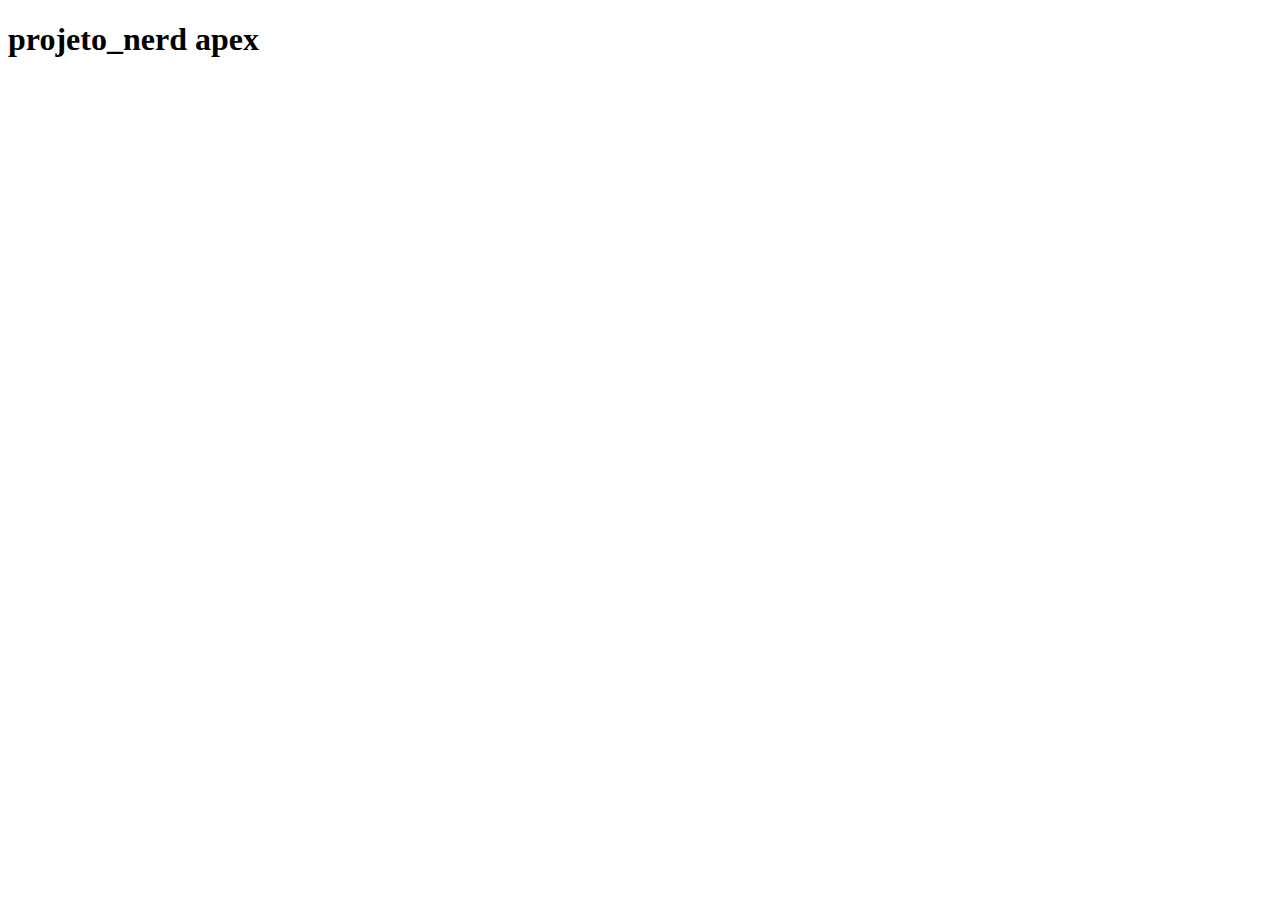
==== apex/index.html @ 971ad42d "vamo" ====
<!DOCTYPE html>
<html lang="pt-br">
<head>
    <meta charset="UTF-8">
    <meta http-equiv="X-UA-Compatible" content="IE=edge">
    <meta name="viewport" content="width=device-width, initial-scale=1.0">
    <title>valando sobre apex</title>
</head>
<body>
    <h1>projeto_nerd apex</h1>
    <header>

    </header>
    <main>

    </main>
    <footer>
        
    </footer>
</body>
</html>
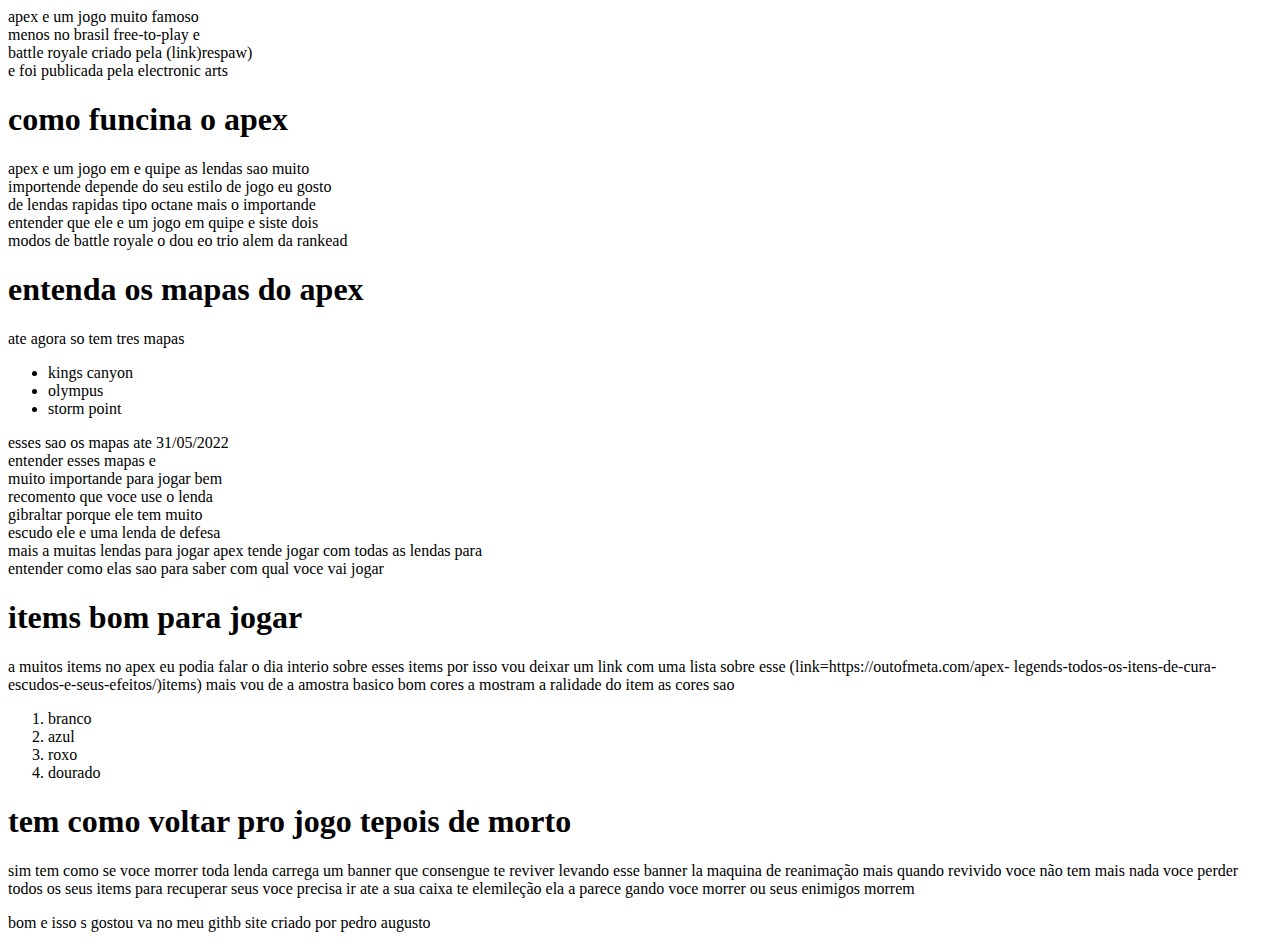
==== commit 14d48376: "aaaaaaa" ====
--- a/apex/index.html
+++ b/apex/index.html
@@ -7,15 +7,87 @@
     <title>valando sobre apex</title>
 </head>
 <body>
-    <h1>projeto_nerd apex</h1>
-    <header>
+        <header>
+            apex e um jogo muito famoso <br>  menos no brasil 
+            free-to-play e <br> battle royale criado pela  (link)respaw)
+            <br> e foi publicada pela electronic arts
+        </header>
 
-    </header>
-    <main>
+    <h1>como funcina o apex</h1>
+    <p>    
+        apex e um jogo em e quipe 
+        as lendas sao muito <br> importende
+        depende do seu estilo de jogo
+        eu gosto <br> de lendas rapidas tipo octane
+        mais o  importande <br> entender que ele 
+        e um jogo em quipe e siste dois <br> modos 
+        de battle royale o dou eo trio
+        alem da rankead
+         
+    </p>
 
-    </main>
-    <footer>
+    <h1>entenda os mapas do apex</h1>
+    <p>ate agora so tem tres mapas</p>
+    <ul>
+        <li>kings canyon</li>
+        <li>olympus</li>
+        <li>storm point</li>
+    </ul>
+
+    <p>
+        esses sao os mapas ate 31/05/2022
+        <br> entender esses mapas e <br> muito importande para jogar bem
+        <br> recomento que voce use o lenda <br> gibraltar porque
+        ele tem muito <br>
         
-    </footer>
+        
+        
+        
+        
+        
+        
+         escudo ele e uma lenda de defesa
+        <br> mais a muitas lendas para jogar apex tende jogar com
+        todas as lendas para <br> entender como elas sao para saber
+        com qual voce vai jogar
+    </p>
+
+    <h1>items bom para jogar</h1>
+
+    <p>
+        a muitos items no apex eu podia
+        falar o dia interio sobre esses items
+        por isso vou deixar um link com uma lista
+        sobre esse (link=https://outofmeta.com/apex-
+        legends-todos-os-itens-de-cura-escudos-e-seus-efeitos/)items)
+        mais vou de a amostra basico
+        bom cores a mostram a ralidade do item as cores sao
+    </p>
+    
+    <ol>
+        <li>branco</li>
+        <li>azul</li>
+        <li>roxo</li>
+        <li>dourado</li>
+    </ol>
+
+
+    <h1>tem como voltar pro jogo tepois de morto</h1>
+
+    <p>
+        sim tem como se voce morrer toda lenda carrega um banner
+        que consengue te reviver levando esse banner la maquina de reanimação
+        mais quando revivido voce não tem mais nada voce perder todos os seus items
+        para recuperar seus voce precisa ir ate a sua caixa te elemileção ela a parece
+        gando voce morrer ou seus enimigos morrem
+    </p>
+
+    <p>
+        bom e isso s gostou va no meu githb site criado por pedro augusto
+    </p>
+
+    
+
+
 </body>
 </html>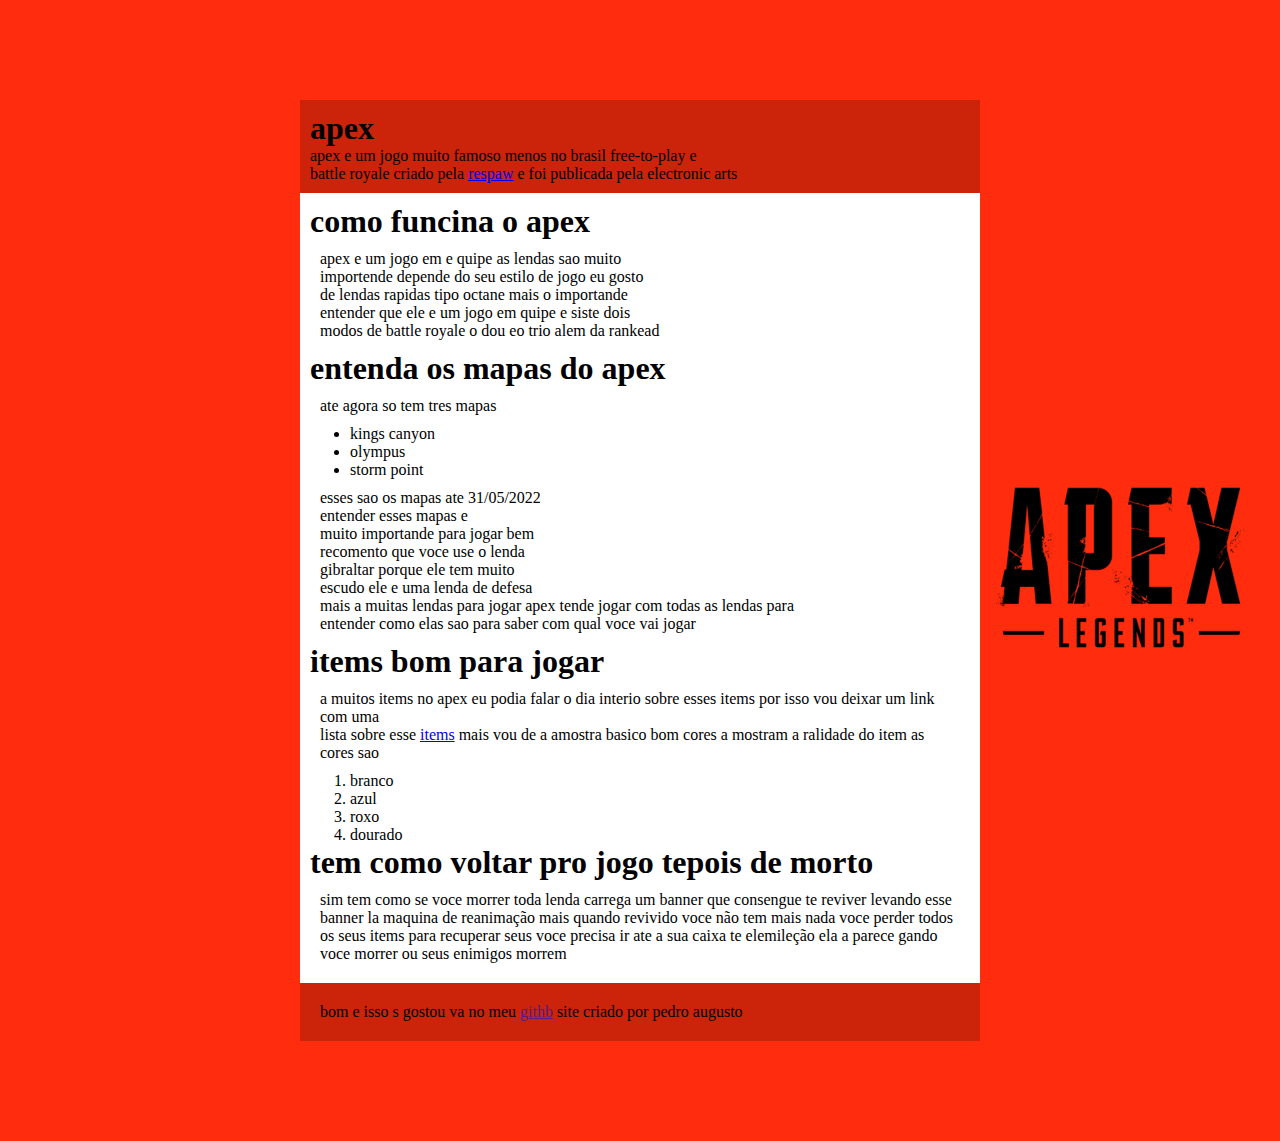
==== commit 037127d5: "to tentando" ====
--- a/apex/index.html
+++ b/apex/index.html
@@ -5,86 +5,85 @@
     <meta http-equiv="X-UA-Compatible" content="IE=edge">
     <meta name="viewport" content="width=device-width, initial-scale=1.0">
     <title>valando sobre apex</title>
+    <link rel="stylesheet" href="style.css">
 </head>
 <body>
+
         <header>
-            apex e um jogo muito famoso <br>  menos no brasil 
-            free-to-play e <br> battle royale criado pela  (link)respaw)
-            <br> e foi publicada pela electronic arts
+            <h1>apex</h1>
+            apex e um jogo muito famoso menos no brasil 
+            free-to-play e <br> battle royale criado pela  <a href="https://www.respawn.com/">respaw</a>
+             e foi publicada pela electronic arts
         </header>
+    <main>
+    
+        <h1>como funcina o apex</h1>
+        <p>
+            apex e um jogo em e quipe
+            as lendas sao muito <br> importende
+            depende do seu estilo de jogo
+            eu gosto <br> de lendas rapidas tipo octane
+            mais o  importande <br> entender que ele
+            e um jogo em quipe e siste dois <br> modos
+            de battle royale o dou eo trio
+            alem da rankead
+    
+        </p>
+    
+        <h1>entenda os mapas do apex</h1>
+        <p>ate agora so tem tres mapas</p>
+        <ul>
+            <li>kings canyon</li>
+            <li>olympus</li>
+            <li>storm point</li>
+        </ul>
+    
+        <p>
+            esses sao os mapas ate 31/05/2022
+            <br> entender esses mapas e <br> muito importande para jogar bem
+            <br> recomento que voce use o lenda <br> gibraltar porque
+            ele tem muito <br>
+            escudo ele e uma lenda de defesa
+            <br> mais a muitas lendas para jogar apex tende jogar com
+            todas as lendas para <br> entender como elas sao para saber
+            com qual voce vai jogar
+        </p>
+    
+        <h1>items bom para jogar</h1>
+    
+        <p>
+            a muitos items no apex eu podia
+            falar o dia interio sobre esses items
+            por isso vou deixar um link com uma <br> lista
+            sobre esse <a target="_blank" href= "https://outofmeta.com/apex-legends-todos-os-itens-de-cura-escudos-e-seus-efeitos/">items</a>
+            mais vou de a amostra basico
+            bom cores a mostram a ralidade do item as cores sao
+        </p>
+    
+        <ol>
+            <li>branco</li>
+            <li>azul</li>
+            <li>roxo</li>
+            <li>dourado</li>
+        </ol>
+    
+    
+        <h1>tem como voltar pro jogo tepois de morto</h1>
+    
+        <p>
+            sim tem como se voce morrer toda lenda carrega um banner
+            que consengue te reviver levando esse banner la maquina de reanimação
+            mais quando revivido voce não tem mais nada voce perder todos os seus items
+            para recuperar seus voce precisa ir ate a sua caixa te elemileção ela a parece
+            gando voce morrer ou seus enimigos morrem
+        </p>
+    </main>
 
-    <h1>como funcina o apex</h1>
-    <p>    
-        apex e um jogo em e quipe 
-        as lendas sao muito <br> importende
-        depende do seu estilo de jogo
-        eu gosto <br> de lendas rapidas tipo octane
-        mais o  importande <br> entender que ele 
-        e um jogo em quipe e siste dois <br> modos 
-        de battle royale o dou eo trio
-        alem da rankead
-         
-    </p>
-
-    <h1>entenda os mapas do apex</h1>
-    <p>ate agora so tem tres mapas</p>
-    <ul>
-        <li>kings canyon</li>
-        <li>olympus</li>
-        <li>storm point</li>
-    </ul>
-
-    <p>
-        esses sao os mapas ate 31/05/2022
-        <br> entender esses mapas e <br> muito importande para jogar bem
-        <br> recomento que voce use o lenda <br> gibraltar porque
-        ele tem muito <br>
-        
-        
-        
-        
-        
-        
-        
-         escudo ele e uma lenda de defesa
-        <br> mais a muitas lendas para jogar apex tende jogar com
-        todas as lendas para <br> entender como elas sao para saber
-        com qual voce vai jogar
-    </p>
-
-    <h1>items bom para jogar</h1>
-
-    <p>
-        a muitos items no apex eu podia
-        falar o dia interio sobre esses items
-        por isso vou deixar um link com uma lista
-        sobre esse (link=https://outofmeta.com/apex-
-        legends-todos-os-itens-de-cura-escudos-e-seus-efeitos/)items)
-        mais vou de a amostra basico
-        bom cores a mostram a ralidade do item as cores sao
-    </p>
-    
-    <ol>
-        <li>branco</li>
-        <li>azul</li>
-        <li>roxo</li>
-        <li>dourado</li>
-    </ol>
-
-
-    <h1>tem como voltar pro jogo tepois de morto</h1>
-
-    <p>
-        sim tem como se voce morrer toda lenda carrega um banner
-        que consengue te reviver levando esse banner la maquina de reanimação
-        mais quando revivido voce não tem mais nada voce perder todos os seus items
-        para recuperar seus voce precisa ir ate a sua caixa te elemileção ela a parece
-        gando voce morrer ou seus enimigos morrem
-    </p>
-
-    <p>
-        bom e isso s gostou va no meu githb site criado por pedro augusto
-    </p>
+    <footer>
+        <p>
+            bom e isso s gostou va no meu <a href="">githb</a> site criado por pedro augusto
+        </p>
+    </footer>
 
     
 
--- a/apex/style.css
+++ b/apex/style.css
@@ -0,0 +1,38 @@
+@charset "UTF-8";
+
+* {
+    margin: 0px;
+    font-family: Georgia, 'Times New Roman', Times, serif;
+}
+
+body{
+    background-color: #FF2D0D;
+    padding: 100px 300px 100px 300px;
+    background-image: url('../material/apex/imagems/Apex-Legends-logo.png');
+    background-repeat: no-repeat;
+    background-size: 20em;
+    background-position: center left;
+    background-image: url('../material/apex/imagems/ae.png');
+    background-position: center right;
+}
+
+
+header {
+    padding: 10px;
+    background-color: #CC240A;
+}
+
+main {
+    background-color: white;   
+    padding: 10px;
+}
+
+footer {
+    background-color: #CC240A;
+    padding: 10px;
+    margin: 0px;
+}
+
+p {
+    margin: 10px;
+}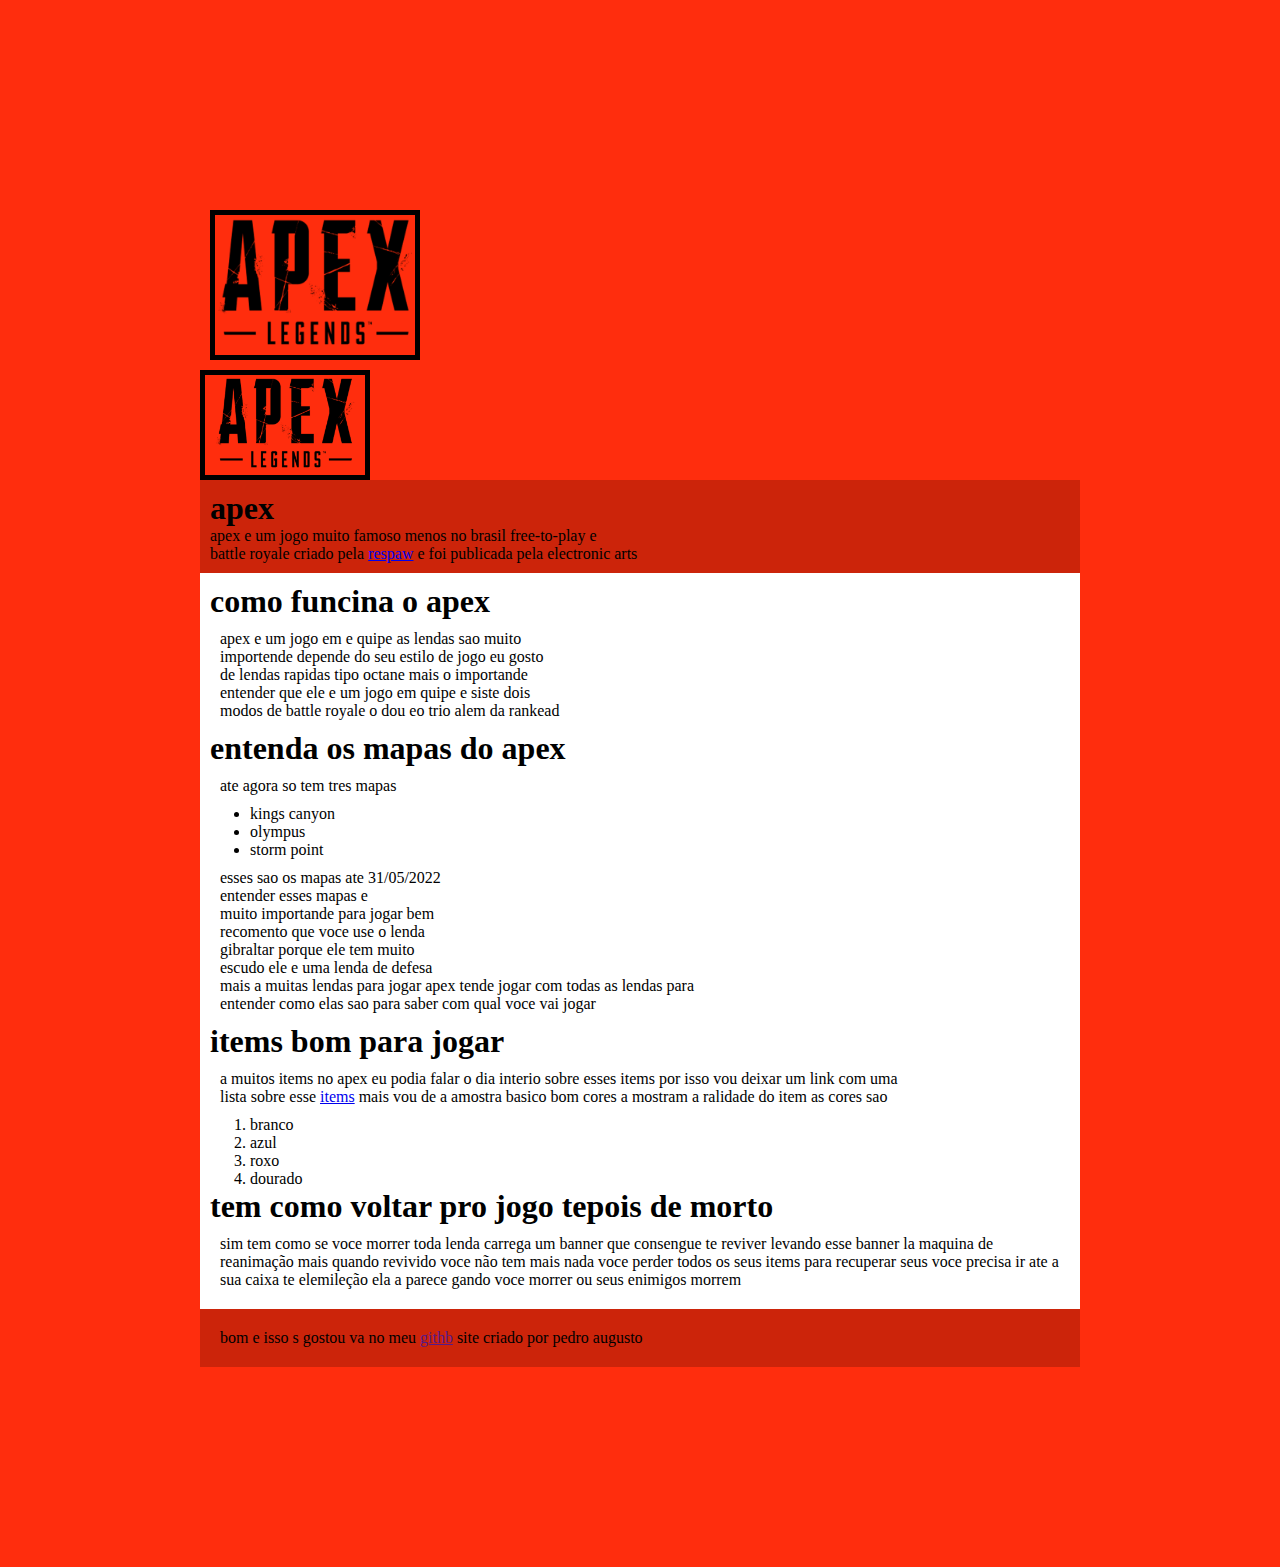
==== commit 1297a62b: "c" ====
--- a/apex/index.html
+++ b/apex/index.html
@@ -8,6 +8,14 @@
     <link rel="stylesheet" href="style.css">
 </head>
 <body>
+
+    <div class="img" id="img1">
+
+    </div>
+
+    <div class="img" id="img2">
+
+    </div>
 
         <header>
             <h1>apex</h1>
--- a/apex/style.css
+++ b/apex/style.css
@@ -7,14 +7,34 @@
 
 body{
     background-color: #FF2D0D;
-    padding: 100px 300px 100px 300px;
+    padding: 200px;
+}
+
+
+
+div.img {
+   border: 5px solid black; 
+   height: 100px;
+   width: 10em;
+}
+
+div#img1 {
+    margin: 10px;
+    padding: 20px;
     background-image: url('../material/apex/imagems/Apex-Legends-logo.png');
+    background-position: center;
     background-repeat: no-repeat;
-    background-size: 20em;
-    background-position: center left;
+    background-size: cover;
+}
+
+div#img2 {
+
     background-image: url('../material/apex/imagems/ae.png');
-    background-position: center right;
+    background-repeat: no-repeat;
+    background-position: center;
+    background-size: cover;
 }
+
 
 
 header {
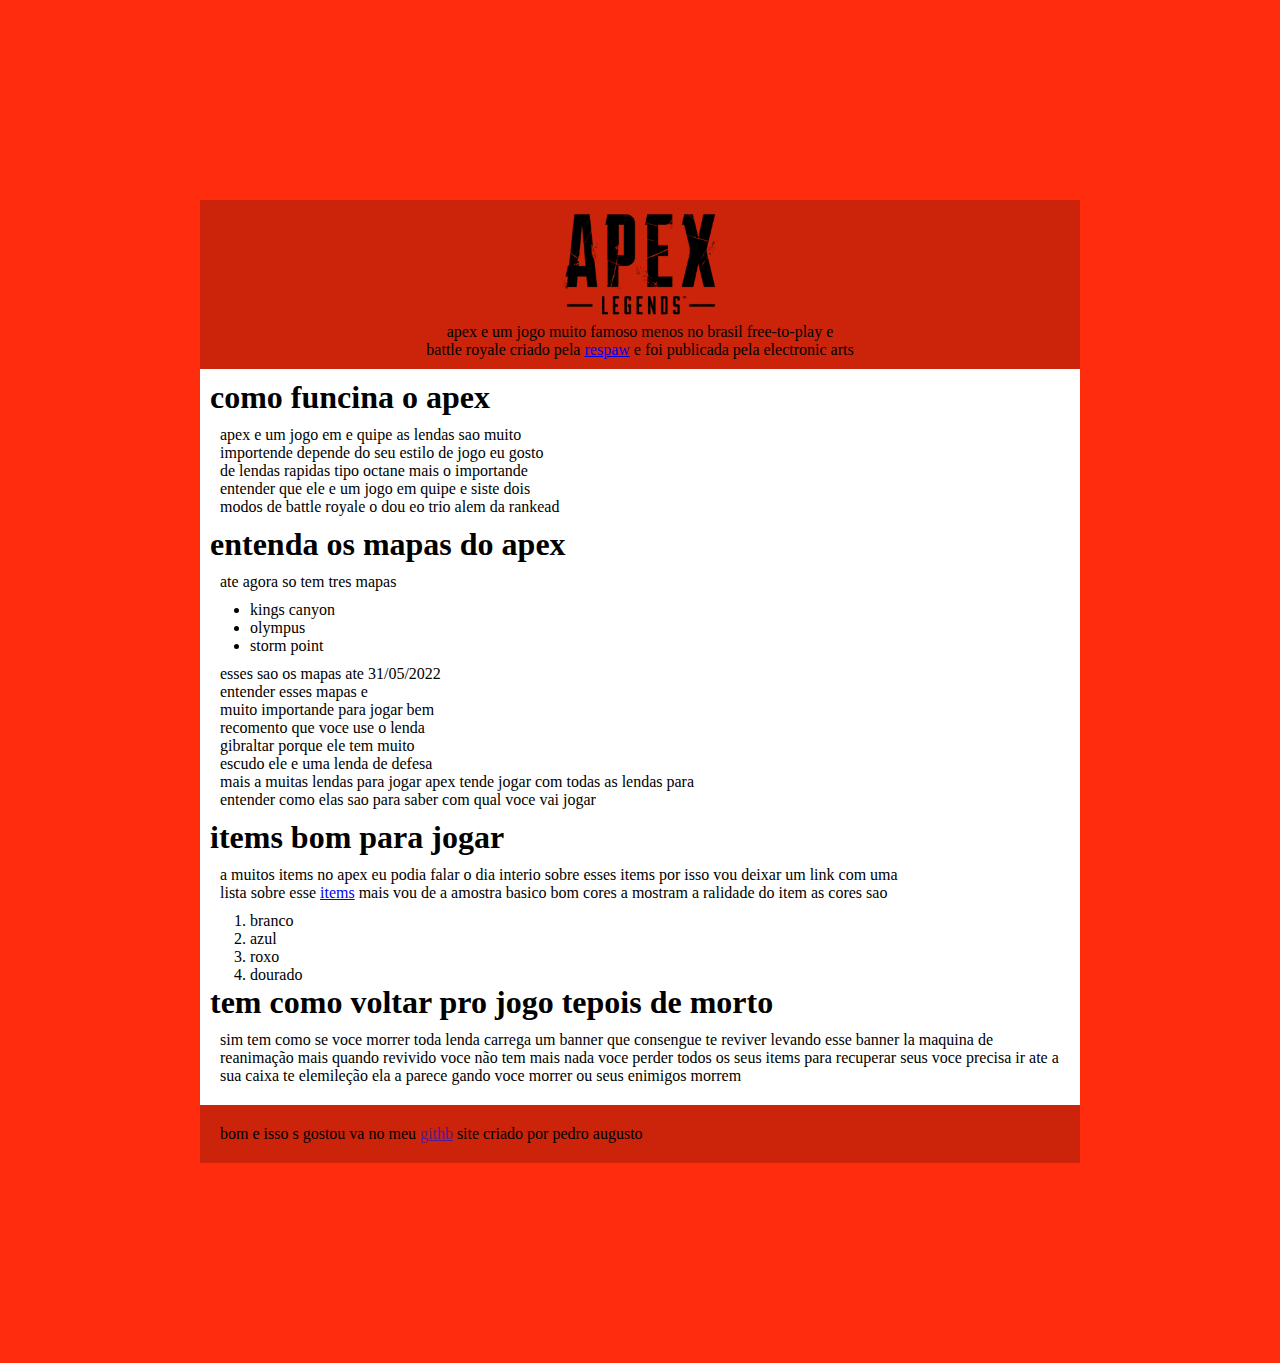
==== commit 37d610c5: "novas coisas" ====
--- a/apex/index.html
+++ b/apex/index.html
@@ -9,19 +9,12 @@
 </head>
 <body>
 
-    <div class="img" id="img1">
-
-    </div>
-
-    <div class="img" id="img2">
-
-    </div>
 
         <header>
-            <h1>apex</h1>
+            <img src="../material/apex/imagems/Apex-Legends-logo.png" alt="">
             apex e um jogo muito famoso menos no brasil 
             free-to-play e <br> battle royale criado pela  <a href="https://www.respawn.com/">respaw</a>
-             e foi publicada pela electronic arts
+            e foi publicada pela electronic arts
         </header>
     <main>
     
--- a/apex/style.css
+++ b/apex/style.css
@@ -1,8 +1,15 @@
 @charset "UTF-8";
+
+@import url('https://fonts.googleapis.com/css2?family=Open+Sans:wght@300&display=swap');
+
 
 * {
     margin: 0px;
     font-family: Georgia, 'Times New Roman', Times, serif;
+}
+
+:root {
+    
 }
 
 body{
@@ -11,35 +18,18 @@
 }
 
 
-
-div.img {
-   border: 5px solid black; 
-   height: 100px;
-   width: 10em;
-}
-
-div#img1 {
-    margin: 10px;
-    padding: 20px;
-    background-image: url('../material/apex/imagems/Apex-Legends-logo.png');
-    background-position: center;
-    background-repeat: no-repeat;
-    background-size: cover;
-}
-
-div#img2 {
-
-    background-image: url('../material/apex/imagems/ae.png');
-    background-repeat: no-repeat;
-    background-position: center;
-    background-size: cover;
-}
-
-
-
 header {
     padding: 10px;
     background-color: #CC240A;
+    text-align: center;
+
+}
+
+header > img {
+    width: 200px;
+    display: block;
+    margin: auto;
+    
 }
 
 main {
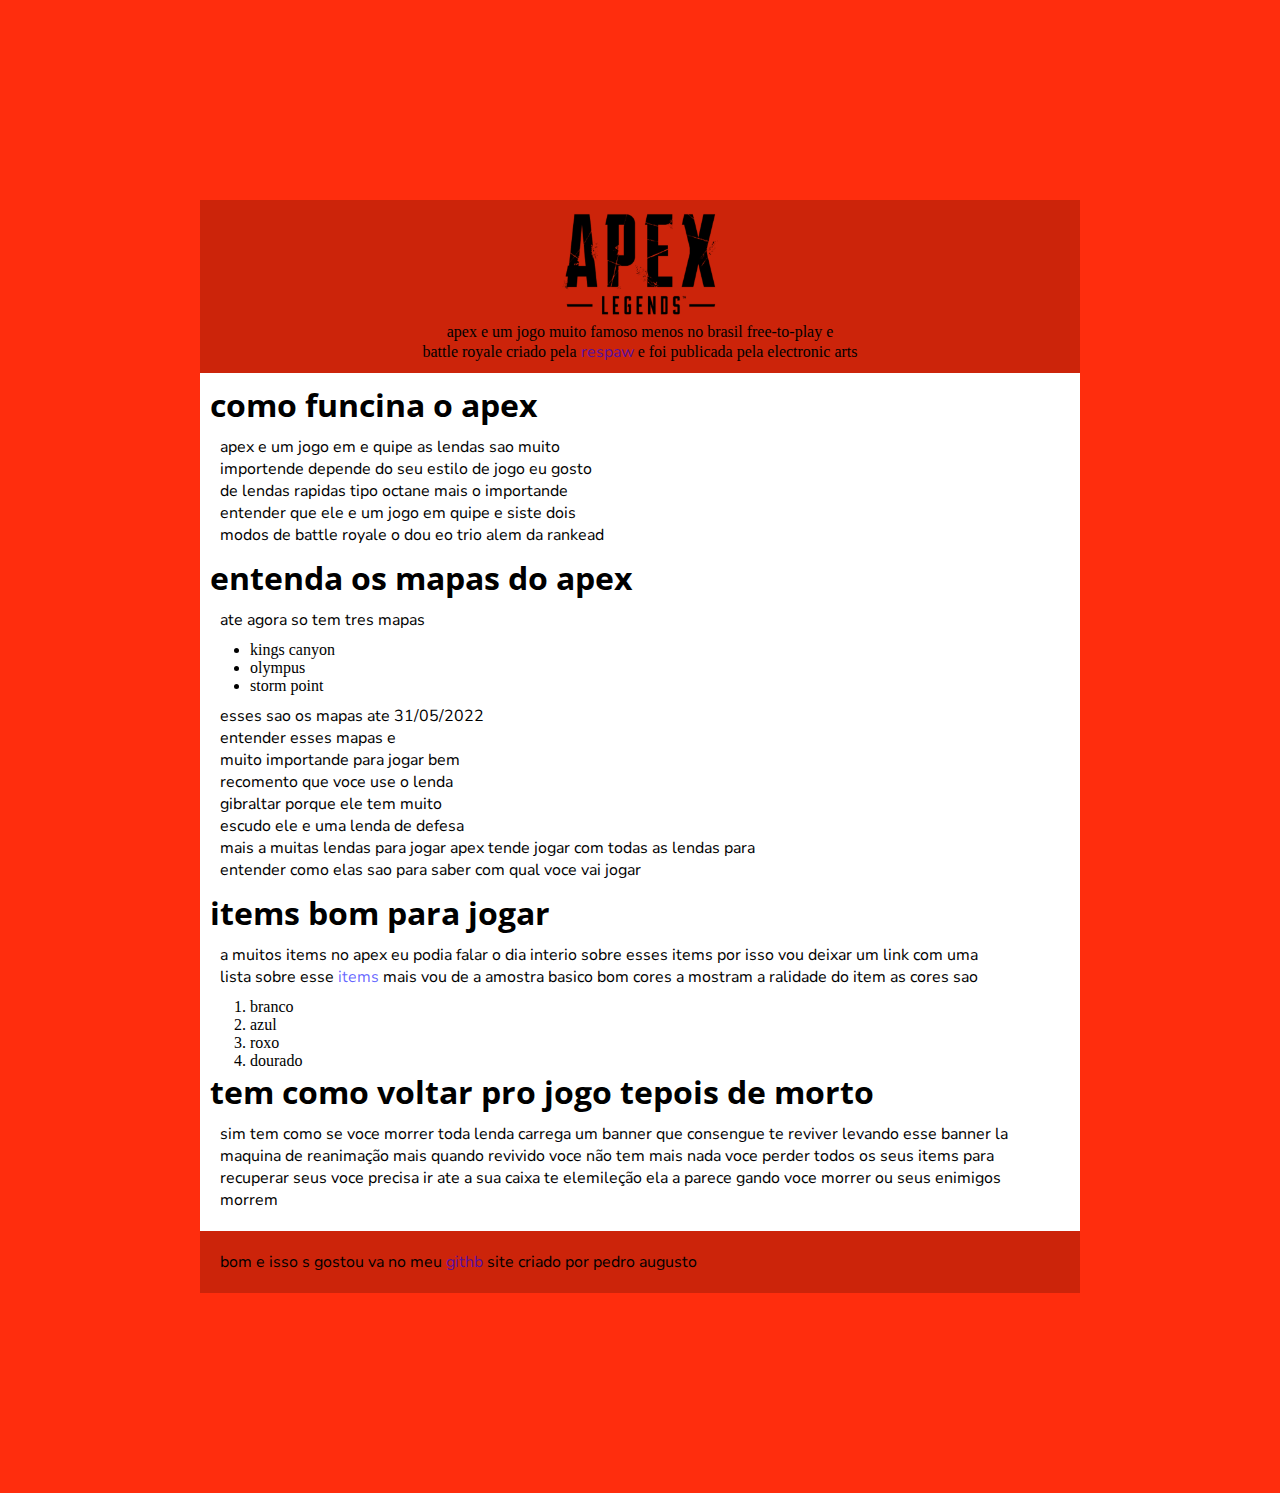
==== commit 7d0ca0b6: "primerio site feito" ====
--- a/apex/index.html
+++ b/apex/index.html
@@ -13,7 +13,7 @@
         <header>
             <img src="../material/apex/imagems/Apex-Legends-logo.png" alt="">
             apex e um jogo muito famoso menos no brasil 
-            free-to-play e <br> battle royale criado pela  <a href="https://www.respawn.com/">respaw</a>
+            free-to-play e <br> battle royale criado pela  <a href="https://www.respawn.com/" target="_blank">respaw</a>
             e foi publicada pela electronic arts
         </header>
     <main>
--- a/apex/style.css
+++ b/apex/style.css
@@ -1,6 +1,10 @@
 @charset "UTF-8";
 
 @import url('https://fonts.googleapis.com/css2?family=Open+Sans:wght@300&display=swap');
+
+@import url('https://fonts.googleapis.com/css2?family=Nunito+Sans:wght@600&display=swap');
+
+
 
 
 * {
@@ -9,12 +13,22 @@
 }
 
 :root {
-    
+    --fonth1:'Open Sans', sans-serif;
+
+     --fontnormal:  'Nunito Sans', sans-serif;
 }
 
 body{
     background-color: #FF2D0D;
     padding: 200px;
+}
+
+h1{
+    font-family: var(--fonth1);
+}
+
+p {
+    font-family: var(--fontnormal);
 }
 
 
@@ -45,4 +59,14 @@
 
 p {
     margin: 10px;
+}
+
+a {
+    text-decoration: none;
+    color: rgba(0, 0, 255, 0.61);
+    font-family: var(--fontnormal);
+}
+
+a:hover {
+    text-decoration: underline;
 }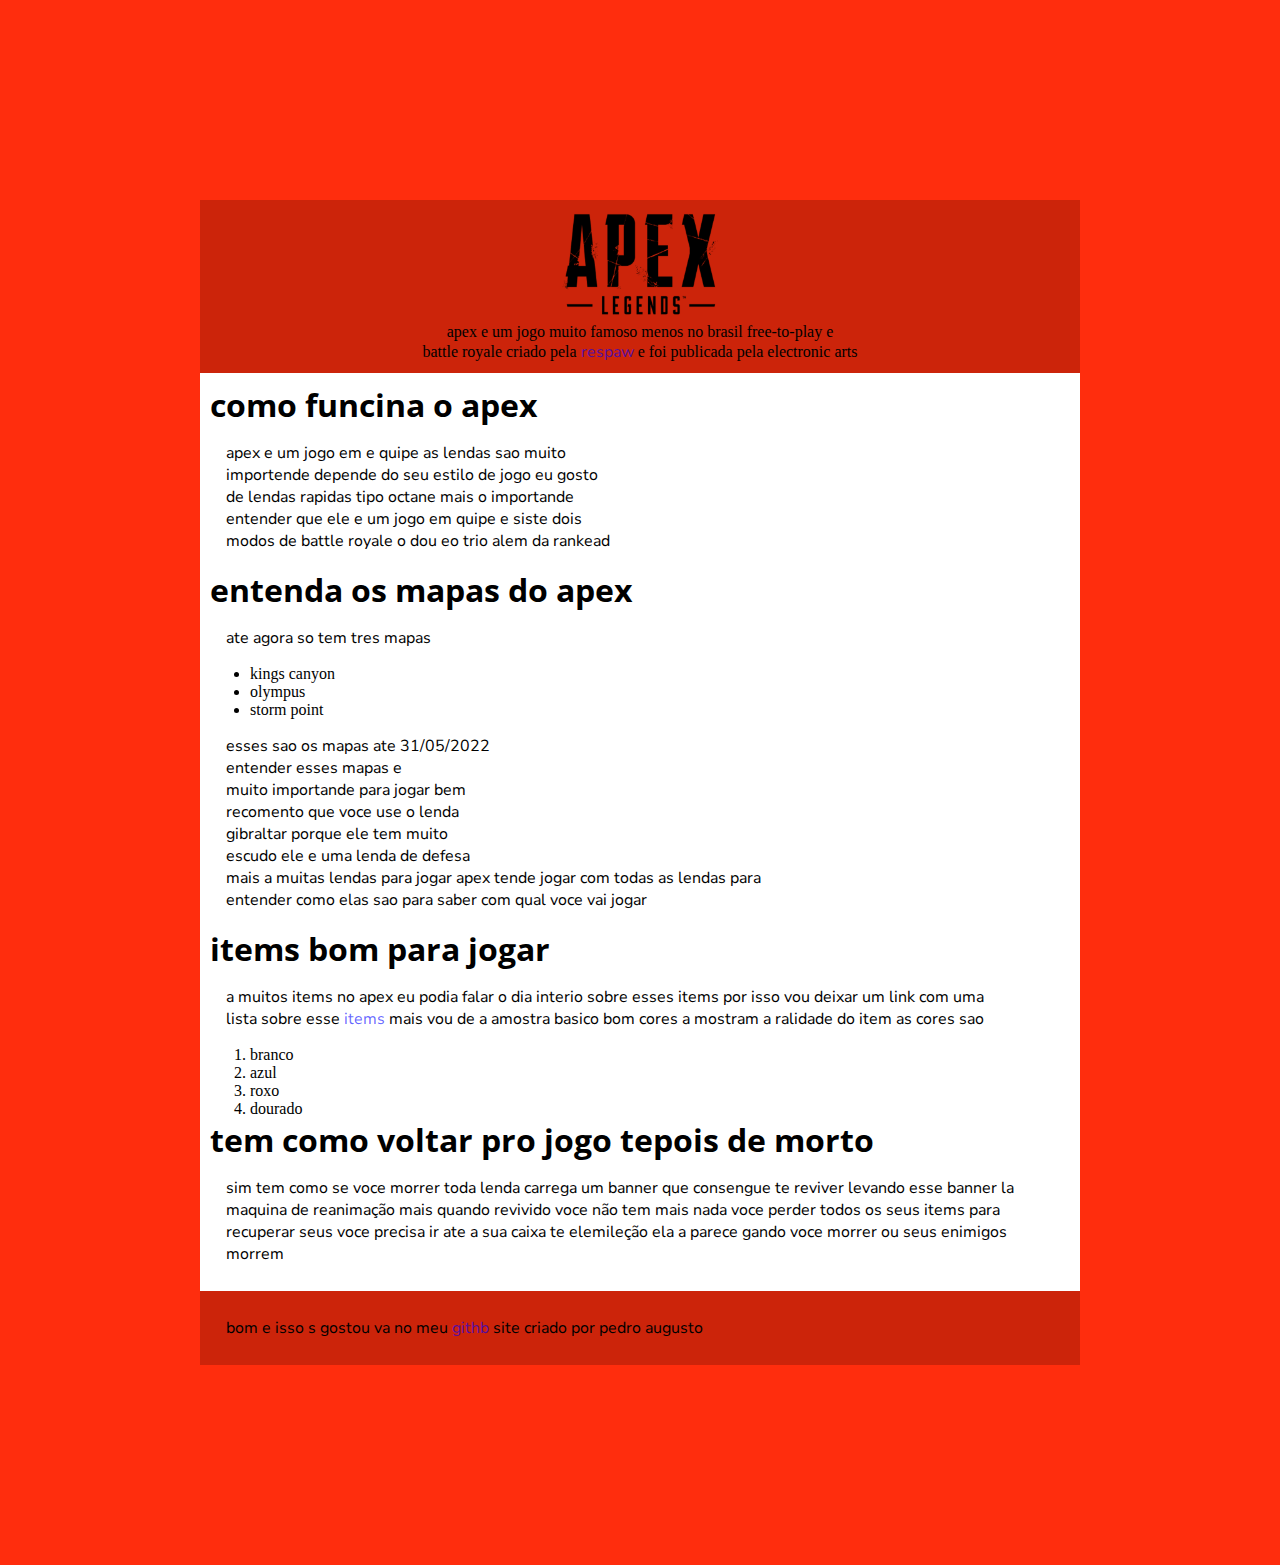
==== commit 39cc8901: "aa" ====
--- a/apex/index.html
+++ b/apex/index.html
@@ -15,6 +15,7 @@
             apex e um jogo muito famoso menos no brasil 
             free-to-play e <br> battle royale criado pela  <a href="https://www.respawn.com/" target="_blank">respaw</a>
             e foi publicada pela electronic arts
+
         </header>
     <main>
     
@@ -84,7 +85,9 @@
         <p>
             bom e isso s gostou va no meu <a href="">githb</a> site criado por pedro augusto
         </p>
+
     </footer>
+
 
     
 
--- a/apex/style.css
+++ b/apex/style.css
@@ -29,6 +29,9 @@
 
 p {
     font-family: var(--fontnormal);
+    margin: 6px;
+    padding: 10px;
+    
 }
 
 
@@ -49,16 +52,13 @@
 main {
     background-color: white;   
     padding: 10px;
+    margin: 0px;
 }
 
 footer {
     background-color: #CC240A;
     padding: 10px;
     margin: 0px;
-}
-
-p {
-    margin: 10px;
 }
 
 a {
